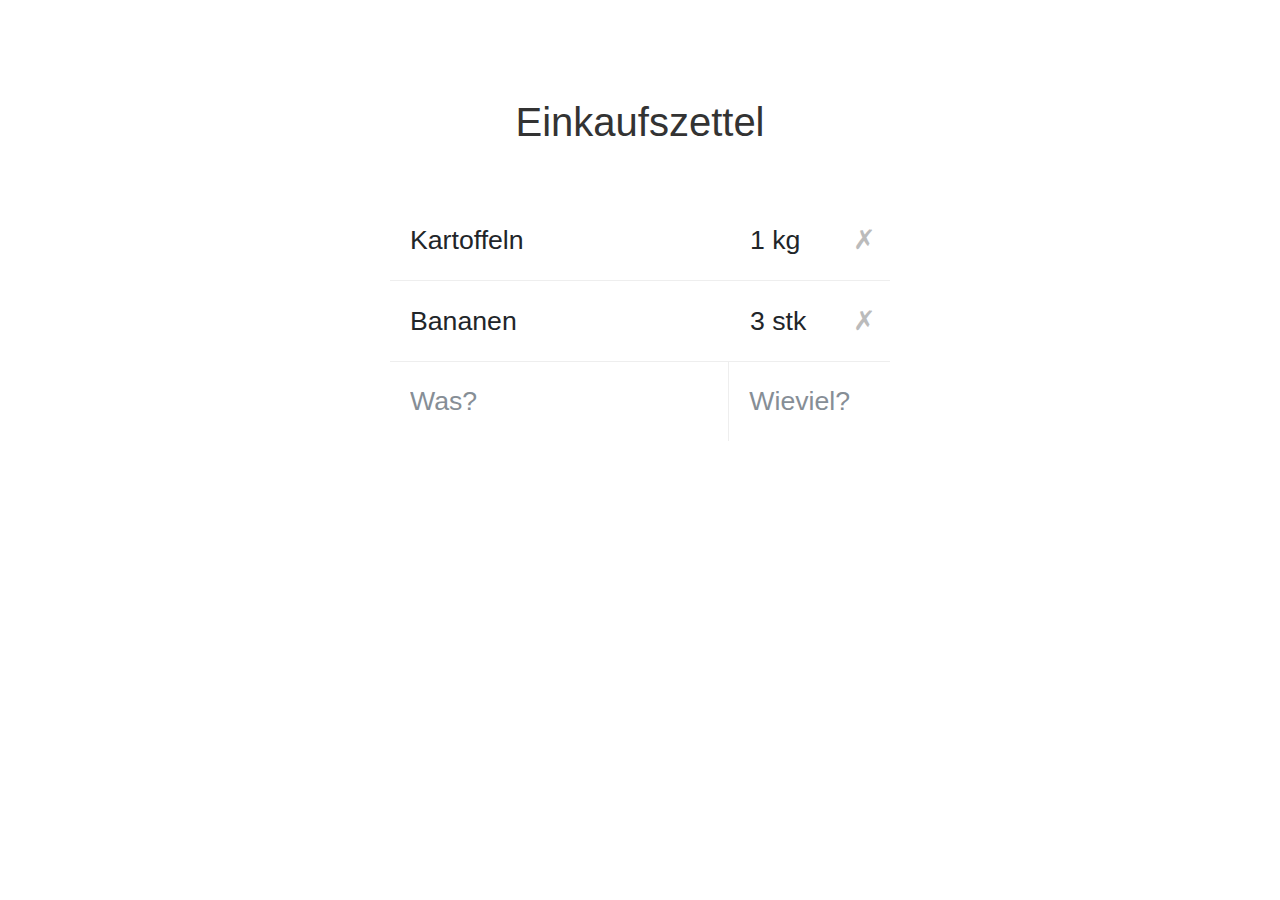
==== test.html @ 5d9a3346 "Einkaufszettel: Modal, Inputs, DB" ====
<!doctype html>
<html lang="en" ng-app="dcka">

<head>
  <meta charset="utf-8">
  <title>DCKA14 Einkaufszettel</title>
  <link rel="stylesheet" href="css/bootstrap.css" />
  <link href='http://fonts.googleapis.com/css?family=Vollkorn' rel='stylesheet' type='text/css'>
  <link rel="stylesheet" href="css/app.css" />
  <!-- Vendors -->
    <link href="vendor/bootstrap/css/bootstrap.min.css" rel="stylesheet">
    <link href="vendor/sweetalert/sweetalert2.min.css" rel="stylesheet">
    <script src="vendor/jquery/jquery.min.js"></script>
    <script src="vendor/sweetalert/sweetalert2.min.js"></script>
    <script src="vendor/taggle/taggle.js"></script>
    
</head>

<body>
  <h1 class="title">Einkaufszettel</h1>
  <div class="receipt">
    <ul class="shopping-list">
      <li>
        <div class="row note">
          <div class="col-md-8 item">Kartoffeln</div>
          <div class="col-md-3 amount">1 kg</div>
          <div class="col-md-1 delete">✗</div>
        </div>
        <div class="row edit">
          <div class="col-md-8 item">
            <input type="text" placeholder="Was?" class="form-control input-lg">
          </div>
          <div class="col-md-4 amount">
              <input type="text" placeholder="Wieviel?" class="form-control input-lg">
          </div>
        </div>
      </li>
      <li>
        <div class="row note" ng-dblclick="edit(note)">
          <div class="col-md-8 item">Bananen</div>
          <div class="col-md-3 amount">3 stk</div>
          <div class="col-md-1 delete">✗</div>
        </div>
        <div class="row edit">
          <div class="col-md-8 item">
            <input type="text" placeholder="Was?" class="form-control input-lg">
          </div>
          <div class="col-md-4 amount">
              <input type="text" placeholder="Wieviel?" class="form-control input-lg">
          </div>
        </div>
      </li>
      <li class="new">
        <div class="row">
          <div class="col-md-8 item">
            <input type="text" placeholder="Was?" class="form-control input-lg">
          </div>
          <div class="col-md-4 amount">
            <form>
              <input type="text" placeholder="Wieviel?" class="form-control input-lg">
            </form>
          </div>
        </div>
      </li>
    </ul>
  </div>
  
</body>
<style>


h1.title {
	position: absolute;
	left: 0;
	right: 0;
	text-align: center;
	color: #333;
	font-size: 30pt;
	top: 100px;
}

.receipt {
	width: 500px;
	margin: 200px auto;
}



.shopping-list {
	list-style-type: none;
	background: white;
	padding: 0;
}

.shopping-list li {
	padding: 20px 0;
	font-size: 20pt;
	border-bottom: 1px solid #eee;
}

.shopping-list li .row {
	padding-left: 20px;
}

.shopping-list li.new .row {
	padding-left: 0;
}

.shopping-list li.new {
	padding: 0;
	height: 79px;
}

.input-lg {
	height: 79px;
	border: none;
	border-radius: 0;
	font-size: 20pt;
	padding: 0 20px;
}

.shopping-list li.new .row .col-md-8,
.editing .shopping-list li .row .col-md-8 {
	padding-right: 0;
}

.shopping-list li.new .row .col-md-4,
.editing .shopping-list li .row .col-md-8 {
	padding-left: 0;
	border-left: 1px solid #eee;
}

.delete {
	color: #bbb;
	left: -25px;
	cursor: pointer;
}

.delete:hover {
	color: #333;
}

.delete:focus, .delete:active {
	color: black;
}

.edit {
	display: none;
}

.shopping-list li.editing {
	padding: 0;
}

.editing .edit {
	display: block;
}

.editing .note {
	display: none;
}
</style>
</html>
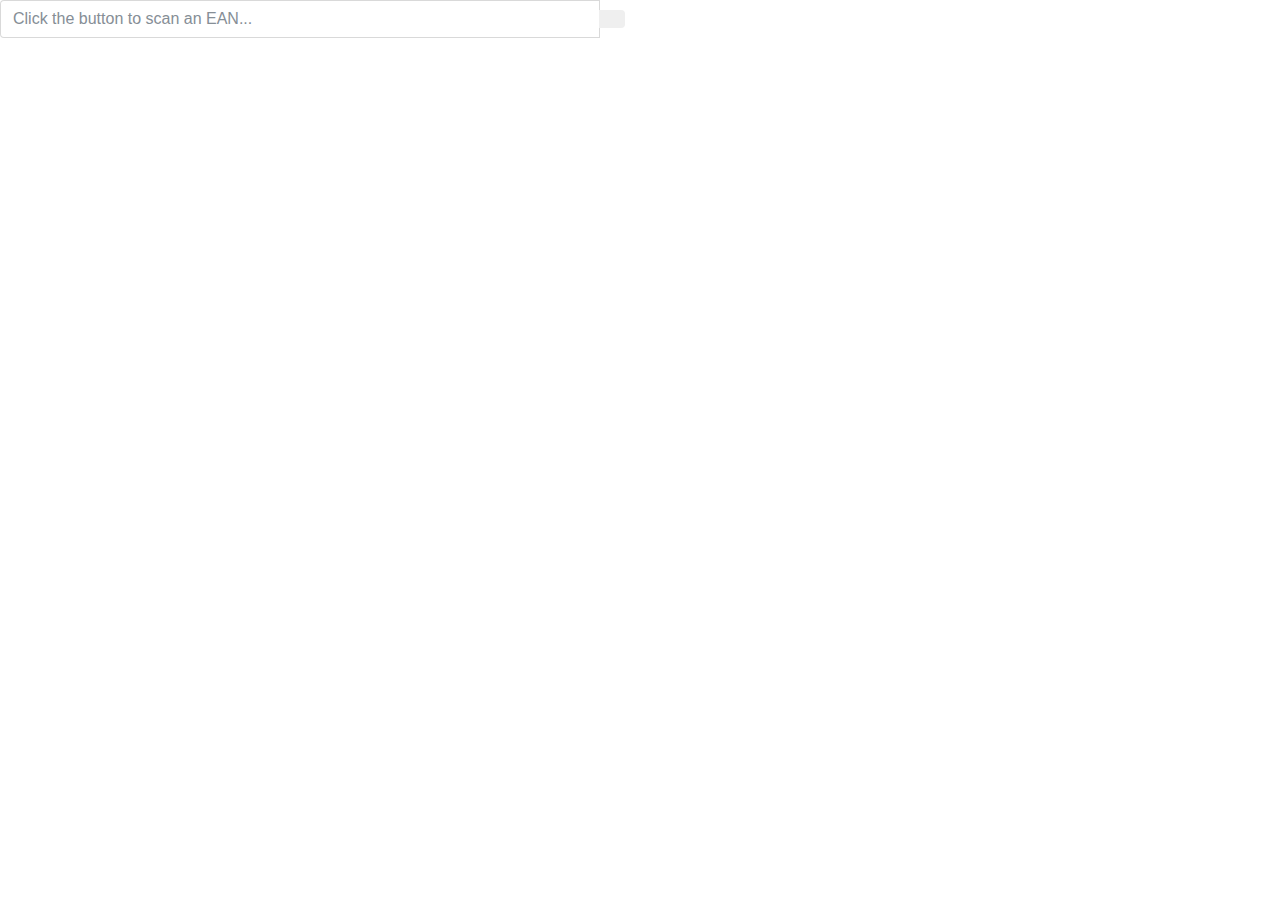
==== commit 252c90ab: "FDDB Tree Structure and Barcode Scanner" ====
--- a/test.html
+++ b/test.html
@@ -1,163 +1,76 @@
-<!doctype html>
-<html lang="en" ng-app="dcka">
+<!DOCTYPE html>
+<html lang="en">
+	<head>
+		<meta charset="utf-8">
 
-<head>
-  <meta charset="utf-8">
-  <title>DCKA14 Einkaufszettel</title>
-  <link rel="stylesheet" href="css/bootstrap.css" />
-  <link href='http://fonts.googleapis.com/css?family=Vollkorn' rel='stylesheet' type='text/css'>
-  <link rel="stylesheet" href="css/app.css" />
-  <!-- Vendors -->
-    <link href="vendor/bootstrap/css/bootstrap.min.css" rel="stylesheet">
-    <link href="vendor/sweetalert/sweetalert2.min.css" rel="stylesheet">
-    <script src="vendor/jquery/jquery.min.js"></script>
-    <script src="vendor/sweetalert/sweetalert2.min.js"></script>
-    <script src="vendor/taggle/taggle.js"></script>
+		<!-- Always force latest IE rendering engine (even in intranet) & Chrome Frame
+		Remove this if you use the .htaccess -->
+		<meta http-equiv="X-UA-Compatible" content="IE=edge,chrome=1">
+
+		<title>test</title>
+		<meta name="description" content="">
+		<meta name="author" content="Daniel">
+		<style>
+		#interactive.viewport {position: relative; width: 100%; height: auto; overflow: hidden; text-align: center;}
+		#interactive.viewport > canvas, #interactive.viewport > video {max-width: 100%;width: 100%;}
+		canvas.drawing, canvas.drawingBuffer {position: absolute; left: 0; top: 0;}
+		</style>
+		<meta name="viewport" content="width=device-width; initial-scale=1.0">
+
+		<!-- Vendors -->
+	    <link href="vendor/bootstrap/css/bootstrap.min.css" rel="stylesheet">
+	    <link href="vendor/sweetalert/sweetalert2.min.css" rel="stylesheet">
+	    <script src="vendor/jquery/jquery.min.js"></script>
+	    <script src="vendor/sweetalert/sweetalert2.min.js"></script>
+	    <script src="vendor/quaggajs/quagga.min.js"></script>
+	    <script src="barcode_test.js"></script>
+	    
+	    <!-- Bootstrap core JavaScript -->
+	    <script src="vendor/jquery/jquery.min.js"></script>
+	    <script src="vendor/popper/popper.min.js"></script>
+	    <script src="vendor/bootstrap/js/bootstrap.min.js"></script>
+	    
+	</head>
+
+	<body>
+		
+
+    <div class="row">
+    	<div class="col-lg-6">
+    		<div class="input-group">
+    			<input id="scanner_input" class="form-control" placeholder="Click the button to scan an EAN..." type="text" /> 
+    			<span class="input-group-btn"> 
+    				<button class="btn btn-default" type="button" data-toggle="modal" data-target="#livestream_scanner">
+    				</button> 
+    			</span>
+    		</div><!-- /input-group -->
+    	</div><!-- /.col-lg-6 -->
+    </div><!-- /.row -->
     
-</head>
-
-<body>
-  <h1 class="title">Einkaufszettel</h1>
-  <div class="receipt">
-    <ul class="shopping-list">
-      <li>
-        <div class="row note">
-          <div class="col-md-8 item">Kartoffeln</div>
-          <div class="col-md-3 amount">1 kg</div>
-          <div class="col-md-1 delete">✗</div>
-        </div>
-        <div class="row edit">
-          <div class="col-md-8 item">
-            <input type="text" placeholder="Was?" class="form-control input-lg">
-          </div>
-          <div class="col-md-4 amount">
-              <input type="text" placeholder="Wieviel?" class="form-control input-lg">
-          </div>
-        </div>
-      </li>
-      <li>
-        <div class="row note" ng-dblclick="edit(note)">
-          <div class="col-md-8 item">Bananen</div>
-          <div class="col-md-3 amount">3 stk</div>
-          <div class="col-md-1 delete">✗</div>
-        </div>
-        <div class="row edit">
-          <div class="col-md-8 item">
-            <input type="text" placeholder="Was?" class="form-control input-lg">
-          </div>
-          <div class="col-md-4 amount">
-              <input type="text" placeholder="Wieviel?" class="form-control input-lg">
-          </div>
-        </div>
-      </li>
-      <li class="new">
-        <div class="row">
-          <div class="col-md-8 item">
-            <input type="text" placeholder="Was?" class="form-control input-lg">
-          </div>
-          <div class="col-md-4 amount">
-            <form>
-              <input type="text" placeholder="Wieviel?" class="form-control input-lg">
-            </form>
-          </div>
-        </div>
-      </li>
-    </ul>
-  </div>
-  
-</body>
-<style>
+    <div class="modal" id="livestream_scanner">
+    	<div class="modal-dialog">
+    		<div class="modal-content">
+    			<div class="modal-header">
+    				<button type="button" class="close" data-dismiss="modal" aria-label="Close">
+    					<span aria-hidden="true">&times;</span>
+    				</button>
+    				<h4 class="modal-title">Barcode Scanner</h4>
+    			</div>
+    			<div class="modal-body" style="position: static">
+    				<div id="interactive" class="viewport"></div>
+    				<div class="error"></div>
+    			</div>
+    			<div class="modal-footer">
+    				<label class="btn btn-default pull-left">
+    					<i class="fa fa-camera"></i> Use camera app
+    					<input type="file" accept="image/*;capture=camera" capture="camera" class="hidden" />
+    				</label>
+    				<button type="button" class="btn btn-primary" data-dismiss="modal">Close</button>
+    			</div>
+    		</div><!-- /.modal-content -->
+    	</div><!-- /.modal-dialog -->
+    </div><!-- /.modal -->
 
 
-h1.title {
-	position: absolute;
-	left: 0;
-	right: 0;
-	text-align: center;
-	color: #333;
-	font-size: 30pt;
-	top: 100px;
-}
-
-.receipt {
-	width: 500px;
-	margin: 200px auto;
-}
-
-
-
-.shopping-list {
-	list-style-type: none;
-	background: white;
-	padding: 0;
-}
-
-.shopping-list li {
-	padding: 20px 0;
-	font-size: 20pt;
-	border-bottom: 1px solid #eee;
-}
-
-.shopping-list li .row {
-	padding-left: 20px;
-}
-
-.shopping-list li.new .row {
-	padding-left: 0;
-}
-
-.shopping-list li.new {
-	padding: 0;
-	height: 79px;
-}
-
-.input-lg {
-	height: 79px;
-	border: none;
-	border-radius: 0;
-	font-size: 20pt;
-	padding: 0 20px;
-}
-
-.shopping-list li.new .row .col-md-8,
-.editing .shopping-list li .row .col-md-8 {
-	padding-right: 0;
-}
-
-.shopping-list li.new .row .col-md-4,
-.editing .shopping-list li .row .col-md-8 {
-	padding-left: 0;
-	border-left: 1px solid #eee;
-}
-
-.delete {
-	color: #bbb;
-	left: -25px;
-	cursor: pointer;
-}
-
-.delete:hover {
-	color: #333;
-}
-
-.delete:focus, .delete:active {
-	color: black;
-}
-
-.edit {
-	display: none;
-}
-
-.shopping-list li.editing {
-	padding: 0;
-}
-
-.editing .edit {
-	display: block;
-}
-
-.editing .note {
-	display: none;
-}
-</style>
-</html>+	</body>
+</html>
